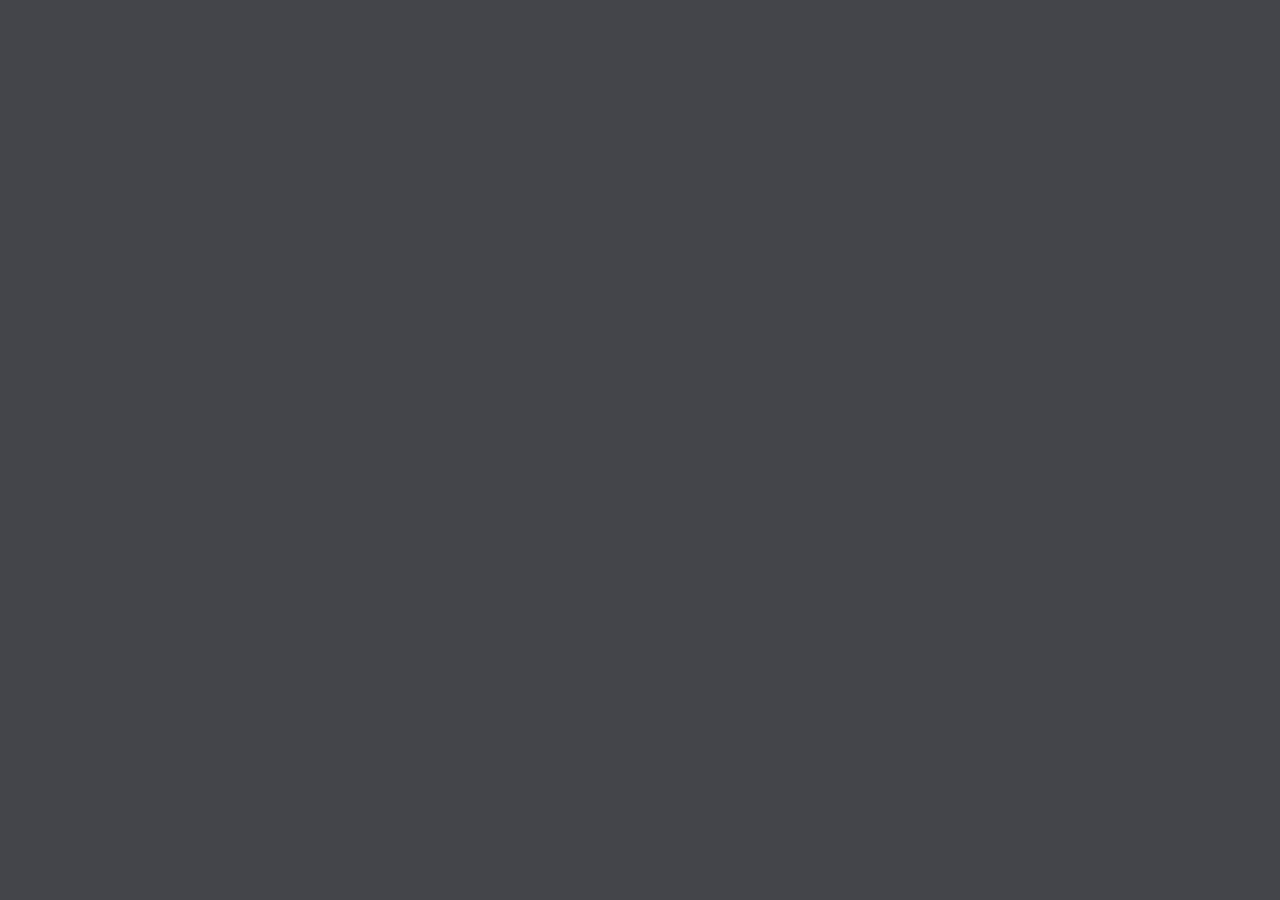
==== PageFive/PageFive.html @ 18283370 "final" ====
<!DOCTYPE html>
<html lang="en">
    
<head>
	<meta charset="utf-8">
    <link rel="stylesheet" type="text/css" href="css/PageFive.css">
    <title>Ever Falling Down.</title>
</head>

<body>

    <nav>
        <a href="/PageFour/PageFour.html"></a>
    </nav>

    <a href="../index.html">
        <div class = "container">
            <h1>Ever Falling</h1>
            <h1>Down.</h1>
        </div>
    </a>

        
</body>
</html>
---- PageFive/css/PageFive.css ----
* { 
    margin: 0;
    padding: 0;
    box-sizing: border-box;
}

html{
    background-color: #a1a3ad;
}

html:hover {
    background-color: #44454a;
    -webkit-transition: background-color 3s linear;
    -ms-transition: background-color 3s linear;
    transition: background-color 3s linear;
    transition-timing-function: ease-in;
    transition-delay: 1s;
}

a {
    text-decoration: none
}

  .container{
    width: 100%;
    margin-left: auto;
    margin-right: auto;
    text-align: center;
    margin-top: 20%;
  }
  
  .container h1:nth-child(1) {
    color: #44454a;
    font-family: 'Kanit', sans-serif;
    font-weight: 800;
    font-size: 30px;
    margin: 0 0 0 25%;
    text-align: left;
    white-space: nowrap;
    overflow: hidden;
    width: 170px;
    animation: type 2s steps(40,end) forwards;
  }
  
  .container h1:nth-child(2) {
    opacity: 0;
    font-family: "Kanit", sans-serif;
    margin: 0 auto auto auto;
    background: linear-gradient(to right, #3a3b3f, #73757c, #a1a3ad);
    font-weight: 800;
    font-size: 100px;  
    width: 430px;
    background-clip: text;
    -webkit-background-clip: text;
    -webkit-text-fill-color: transparent;
    overflow: hidden;
    animation: shring-animation 2.2s steps(40,end) 2s forwards, blink .5s step-end infinite alternate;
  }
  
  @keyframes shring-animation {
    0% {
      background-position: 0 0;
      opacity: 0;
      width: 0;
    }
    1% {
      background-position: 0 0;
      opacity: 1;
      border-right: 1px solid white;
    }
    50% {
      background-position: 150px 0;
      opacity: 1;
      border-right: 1px solid white;
    }
    100% {
      background-position: 400px 0;
      opacity: 1;
      border-right: 1px solid white;
    }
  }
  
  @keyframes type {
    0% {
      width: 0;
    }
    1%, 99%{
      border-right: 1px solid white;
    }
    100%{
      border-right: none;
    }
  }
  
  @keyframes blink {
    50% {
      border-color: transparent;
    }
  }

  /* code adapted from: https://prismic.io/blog/css-text-animations */
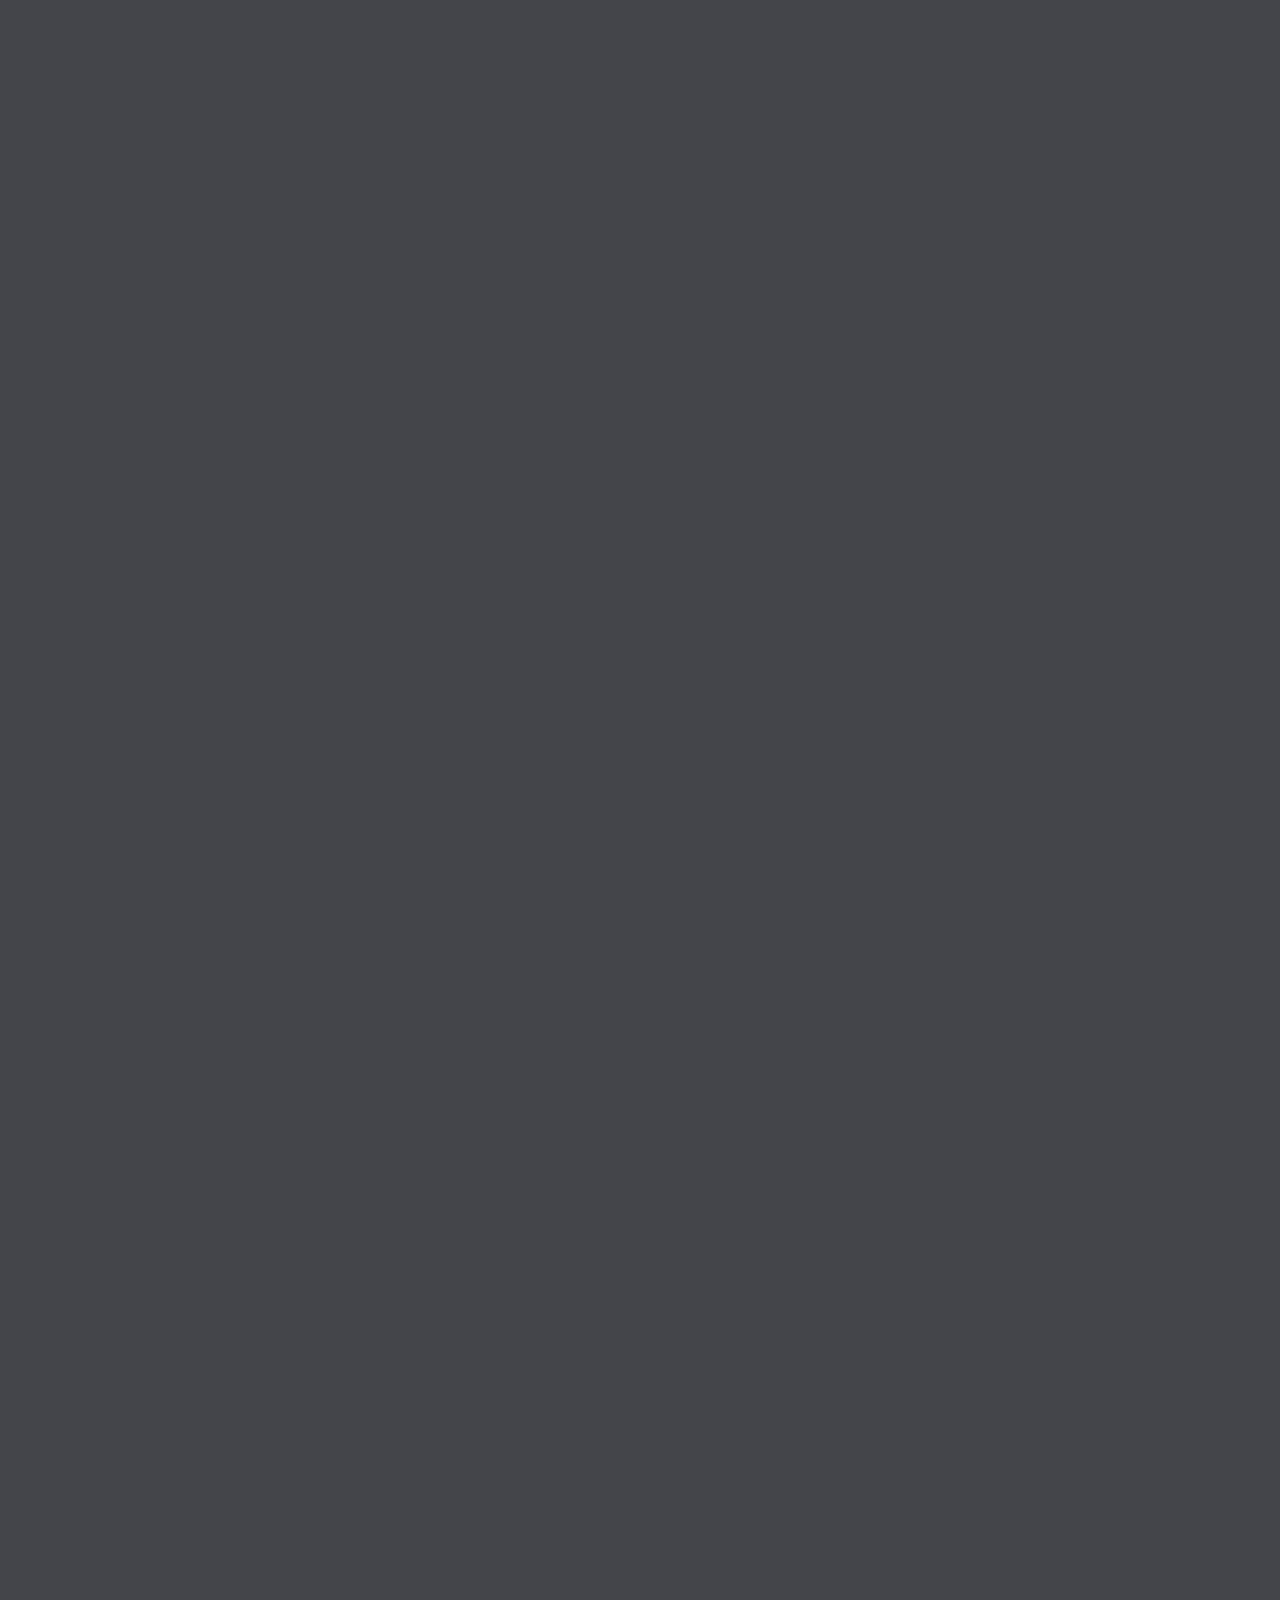
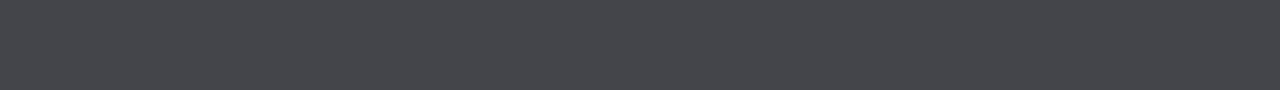
==== commit 5acc2c34: "gh" ====
--- a/PageFive/PageFive.html
+++ b/PageFive/PageFive.html
@@ -2,24 +2,27 @@
 <html lang="en">
     
 <head>
-	<meta charset="utf-8">
-    <link rel="stylesheet" type="text/css" href="css/PageFive.css">
+	<meta charset="UTF-8">
+    <meta name="viewport" content="width=device-width, initial-scale=1.0">
+    <link rel="stylesheet" href="css/PageFive.css">
+    <link rel="preconnect" href="https://fonts.googleapis.com">
+	<link rel="preconnect" href="https://fonts.gstatic.com" crossorigin>
+	<link href="https://fonts.googleapis.com/css2?family=Kanit:ital,wght@0,100;0,200;0,300;0,400;0,500;0,600;0,700;0,800;0,900;1,100;1,200;1,300;1,400;1,500;1,600;1,700;1,800;1,900&display=swap" rel="stylesheet">
     <title>Ever Falling Down.</title>
 </head>
 
 <body>
 
-    <nav>
-        <a href="/PageFour/PageFour.html"></a>
-    </nav>
-
     <a href="../index.html">
-        <div class = "container">
+        <div class="container">
             <h1>Ever Falling</h1>
             <h1>Down.</h1>
         </div>
-    </a>
+    
+    <footer>
+        <em>By This River</em> by Brian Eno
+    </footer>
 
         
 </body>
-</html>+</html>
--- a/PageFive/css/PageFive.css
+++ b/PageFive/css/PageFive.css
@@ -19,6 +19,30 @@
 
 a {
     text-decoration: none
+}
+
+footer {
+  color: #44454a;
+  text-decoration: none;
+  font-family: "Kanit", sans-serif;
+  font-size: 15px;
+  float: left;
+  padding-left: 3%;
+  padding-bottom: 95%;
+  opacity: 0;
+	animation-name: fadeInOpacity;
+	animation-iteration-count: 1;
+	animation-timing-function: ease-out;
+	animation-duration: 5s;
+}
+
+@keyframes fadeInOpacity {
+	0% {
+		opacity: 1;
+	}
+	100% {
+		opacity: 0;
+	}
 }
 
   .container{
